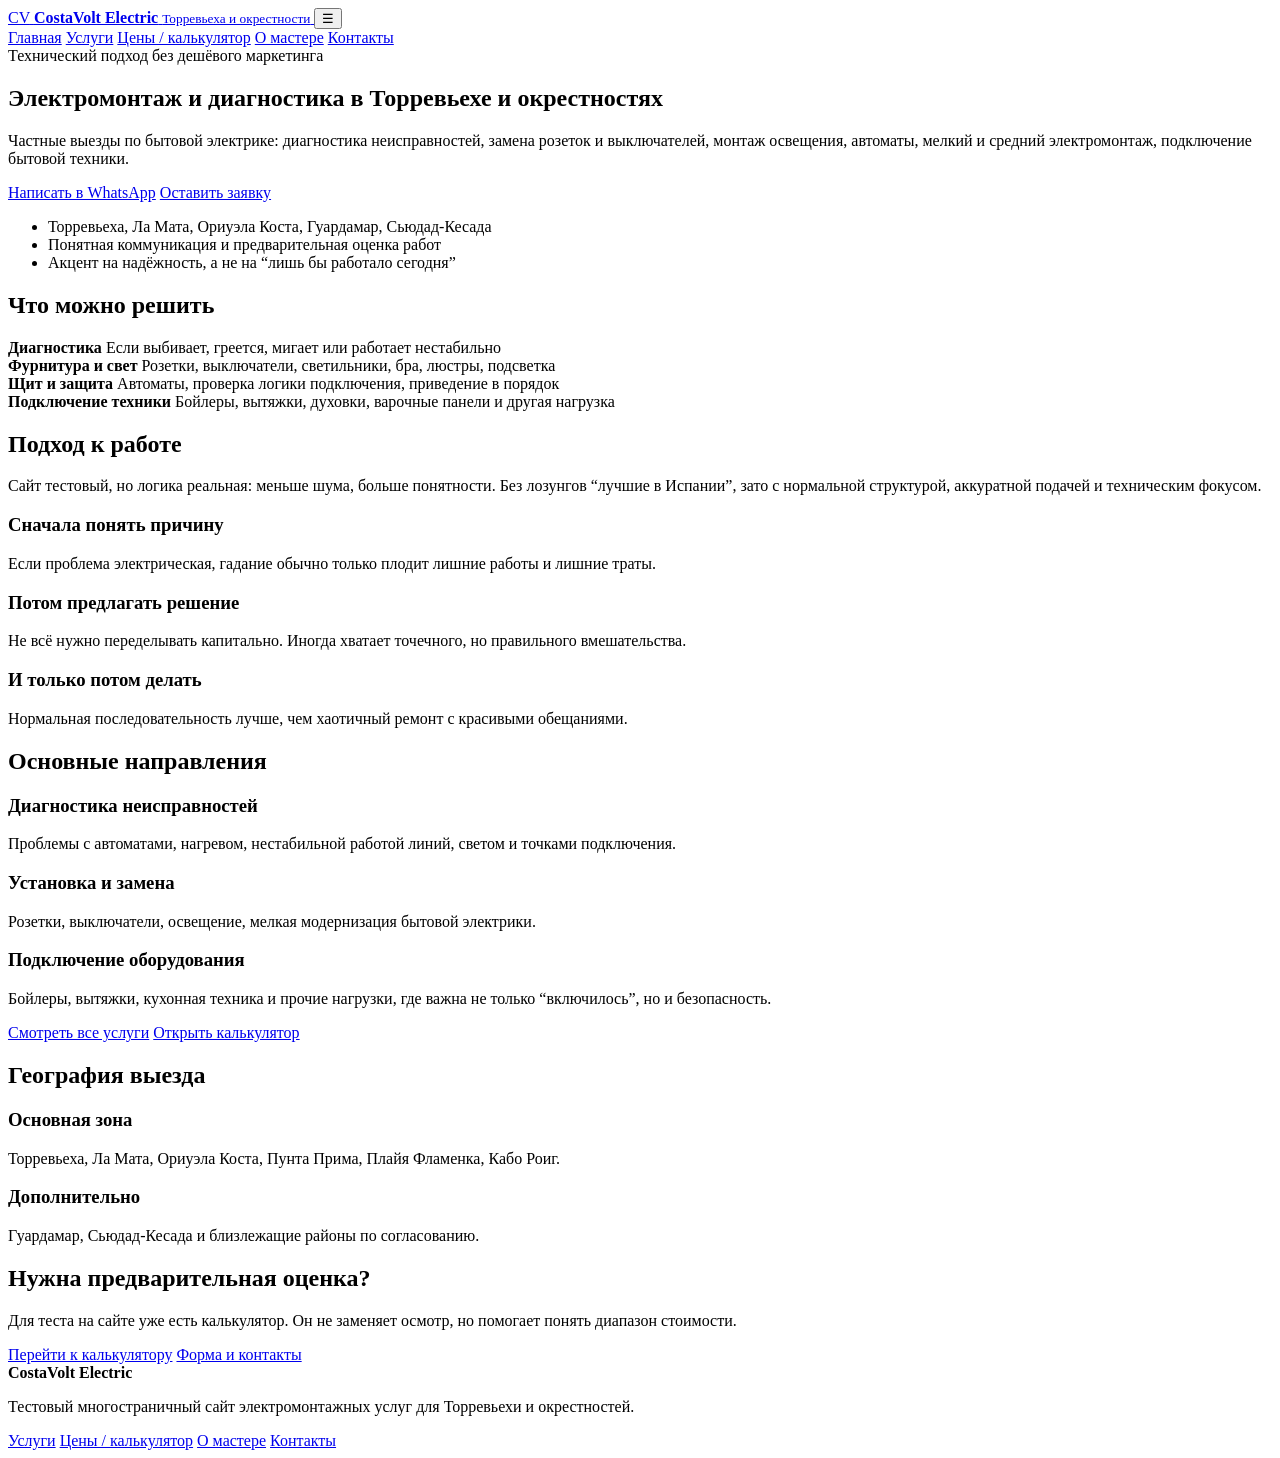
==== index.html @ 92b044f1 "Create index.html" ====
<!DOCTYPE html>
<html lang="ru">
<head>
  <meta charset="UTF-8" />
  <meta name="viewport" content="width=device-width, initial-scale=1.0" />
  <title>CostaVolt Electric — Электромонтаж и диагностика в Торревьехе</title>
  <meta name="description" content="Электромонтаж, диагностика, установка освещения, розеток, автоматов и подключение техники в Торревьехе и окрестностях." />
  <link rel="stylesheet" href="assets/css/style.css" />
</head>
<body>
  <header class="site-header">
    <div class="container header-wrap">
      <a class="brand" href="index.html">
        <span class="brand-mark">CV</span>
        <span class="brand-text">
          <strong>CostaVolt Electric</strong>
          <small>Торревьеха и окрестности</small>
        </span>
      </a>

      <button class="nav-toggle" id="navToggle" aria-label="Открыть меню">☰</button>

      <nav class="nav" id="mainNav">
        <a href="index.html" class="active">Главная</a>
        <a href="services.html">Услуги</a>
        <a href="pricing.html">Цены / калькулятор</a>
        <a href="about.html">О мастере</a>
        <a href="contacts.html">Контакты</a>
      </nav>
    </div>
  </header>

  <main>
    <section class="hero section">
      <div class="container hero-grid">
        <div>
          <div class="eyebrow">Технический подход без дешёвого маркетинга</div>
          <h1>Электромонтаж и диагностика в Торревьехе и окрестностях</h1>
          <p class="hero-text">
            Частные выезды по бытовой электрике: диагностика неисправностей, замена розеток и выключателей,
            монтаж освещения, автоматы, мелкий и средний электромонтаж, подключение бытовой техники.
          </p>

          <div class="hero-actions">
            <a class="btn btn-primary" href="https://wa.me/34612345678" target="_blank" rel="noopener">Написать в WhatsApp</a>
            <a class="btn btn-secondary" href="contacts.html">Оставить заявку</a>
          </div>

          <ul class="hero-list">
            <li>Торревьеха, Ла Мата, Ориуэла Коста, Гуардамар, Сьюдад-Кесада</li>
            <li>Понятная коммуникация и предварительная оценка работ</li>
            <li>Акцент на надёжность, а не на “лишь бы работало сегодня”</li>
          </ul>
        </div>

        <div class="hero-card">
          <h2>Что можно решить</h2>
          <div class="mini-cards">
            <div class="mini-card">
              <strong>Диагностика</strong>
              <span>Если выбивает, греется, мигает или работает нестабильно</span>
            </div>
            <div class="mini-card">
              <strong>Фурнитура и свет</strong>
              <span>Розетки, выключатели, светильники, бра, люстры, подсветка</span>
            </div>
            <div class="mini-card">
              <strong>Щит и защита</strong>
              <span>Автоматы, проверка логики подключения, приведение в порядок</span>
            </div>
            <div class="mini-card">
              <strong>Подключение техники</strong>
              <span>Бойлеры, вытяжки, духовки, варочные панели и другая нагрузка</span>
            </div>
          </div>
        </div>
      </div>
    </section>

    <section class="section section-alt">
      <div class="container">
        <div class="section-head">
          <h2>Подход к работе</h2>
          <p>
            Сайт тестовый, но логика реальная: меньше шума, больше понятности. Без лозунгов “лучшие в Испании”,
            зато с нормальной структурой, аккуратной подачей и техническим фокусом.
          </p>
        </div>

        <div class="grid grid-3">
          <article class="card">
            <h3>Сначала понять причину</h3>
            <p>Если проблема электрическая, гадание обычно только плодит лишние работы и лишние траты.</p>
          </article>

          <article class="card">
            <h3>Потом предлагать решение</h3>
            <p>Не всё нужно переделывать капитально. Иногда хватает точечного, но правильного вмешательства.</p>
          </article>

          <article class="card">
            <h3>И только потом делать</h3>
            <p>Нормальная последовательность лучше, чем хаотичный ремонт с красивыми обещаниями.</p>
          </article>
        </div>
      </div>
    </section>

    <section class="section">
      <div class="container">
        <div class="section-head">
          <h2>Основные направления</h2>
        </div>

        <div class="grid grid-3">
          <article class="card">
            <h3>Диагностика неисправностей</h3>
            <p>Проблемы с автоматами, нагревом, нестабильной работой линий, светом и точками подключения.</p>
          </article>

          <article class="card">
            <h3>Установка и замена</h3>
            <p>Розетки, выключатели, освещение, мелкая модернизация бытовой электрики.</p>
          </article>

          <article class="card">
            <h3>Подключение оборудования</h3>
            <p>Бойлеры, вытяжки, кухонная техника и прочие нагрузки, где важна не только “включилось”, но и безопасность.</p>
          </article>
        </div>

        <div class="section-actions">
          <a class="btn btn-secondary" href="services.html">Смотреть все услуги</a>
          <a class="btn btn-primary" href="pricing.html">Открыть калькулятор</a>
        </div>
      </div>
    </section>

    <section class="section section-alt">
      <div class="container">
        <div class="section-head">
          <h2>География выезда</h2>
        </div>

        <div class="grid grid-2">
          <div class="card">
            <h3>Основная зона</h3>
            <p>Торревьеха, Ла Мата, Ориуэла Коста, Пунта Прима, Плайя Фламенка, Кабо Роиг.</p>
          </div>
          <div class="card">
            <h3>Дополнительно</h3>
            <p>Гуардамар, Сьюдад-Кесада и близлежащие районы по согласованию.</p>
          </div>
        </div>
      </div>
    </section>

    <section class="section cta-section">
      <div class="container cta-box">
        <div>
          <h2>Нужна предварительная оценка?</h2>
          <p>
            Для теста на сайте уже есть калькулятор. Он не заменяет осмотр, но помогает понять диапазон стоимости.
          </p>
        </div>
        <div class="cta-actions">
          <a class="btn btn-primary" href="pricing.html">Перейти к калькулятору</a>
          <a class="btn btn-secondary" href="contacts.html">Форма и контакты</a>
        </div>
      </div>
    </section>
  </main>

  <footer class="site-footer">
    <div class="container footer-wrap">
      <div>
        <strong>CostaVolt Electric</strong>
        <p>Тестовый многостраничный сайт электромонтажных услуг для Торревьехи и окрестностей.</p>
      </div>
      <div class="footer-links">
        <a href="services.html">Услуги</a>
        <a href="pricing.html">Цены / калькулятор</a>
        <a href="about.html">О мастере</a>
        <a href="contacts.html">Контакты</a>
      </div>
    </div>
  </footer>

  <script src="assets/js/main.js"></script>
</body>
</html>
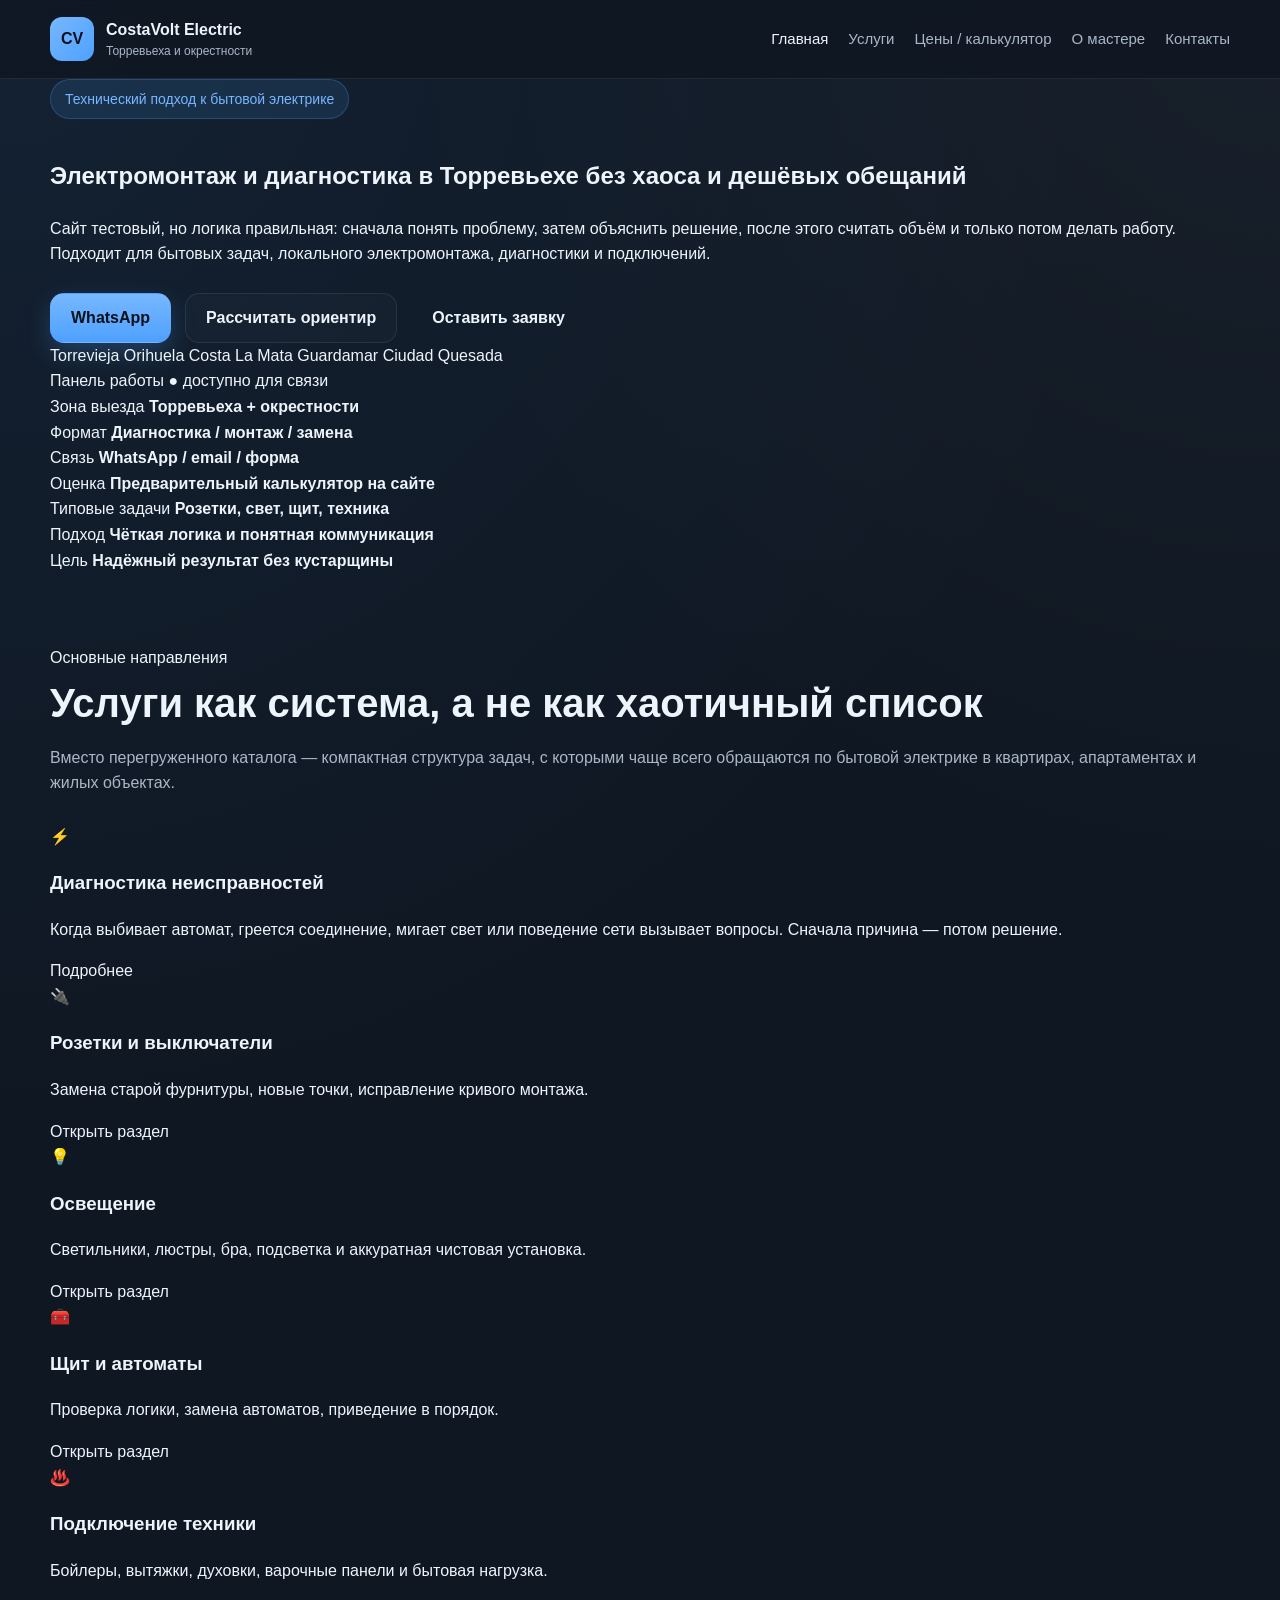
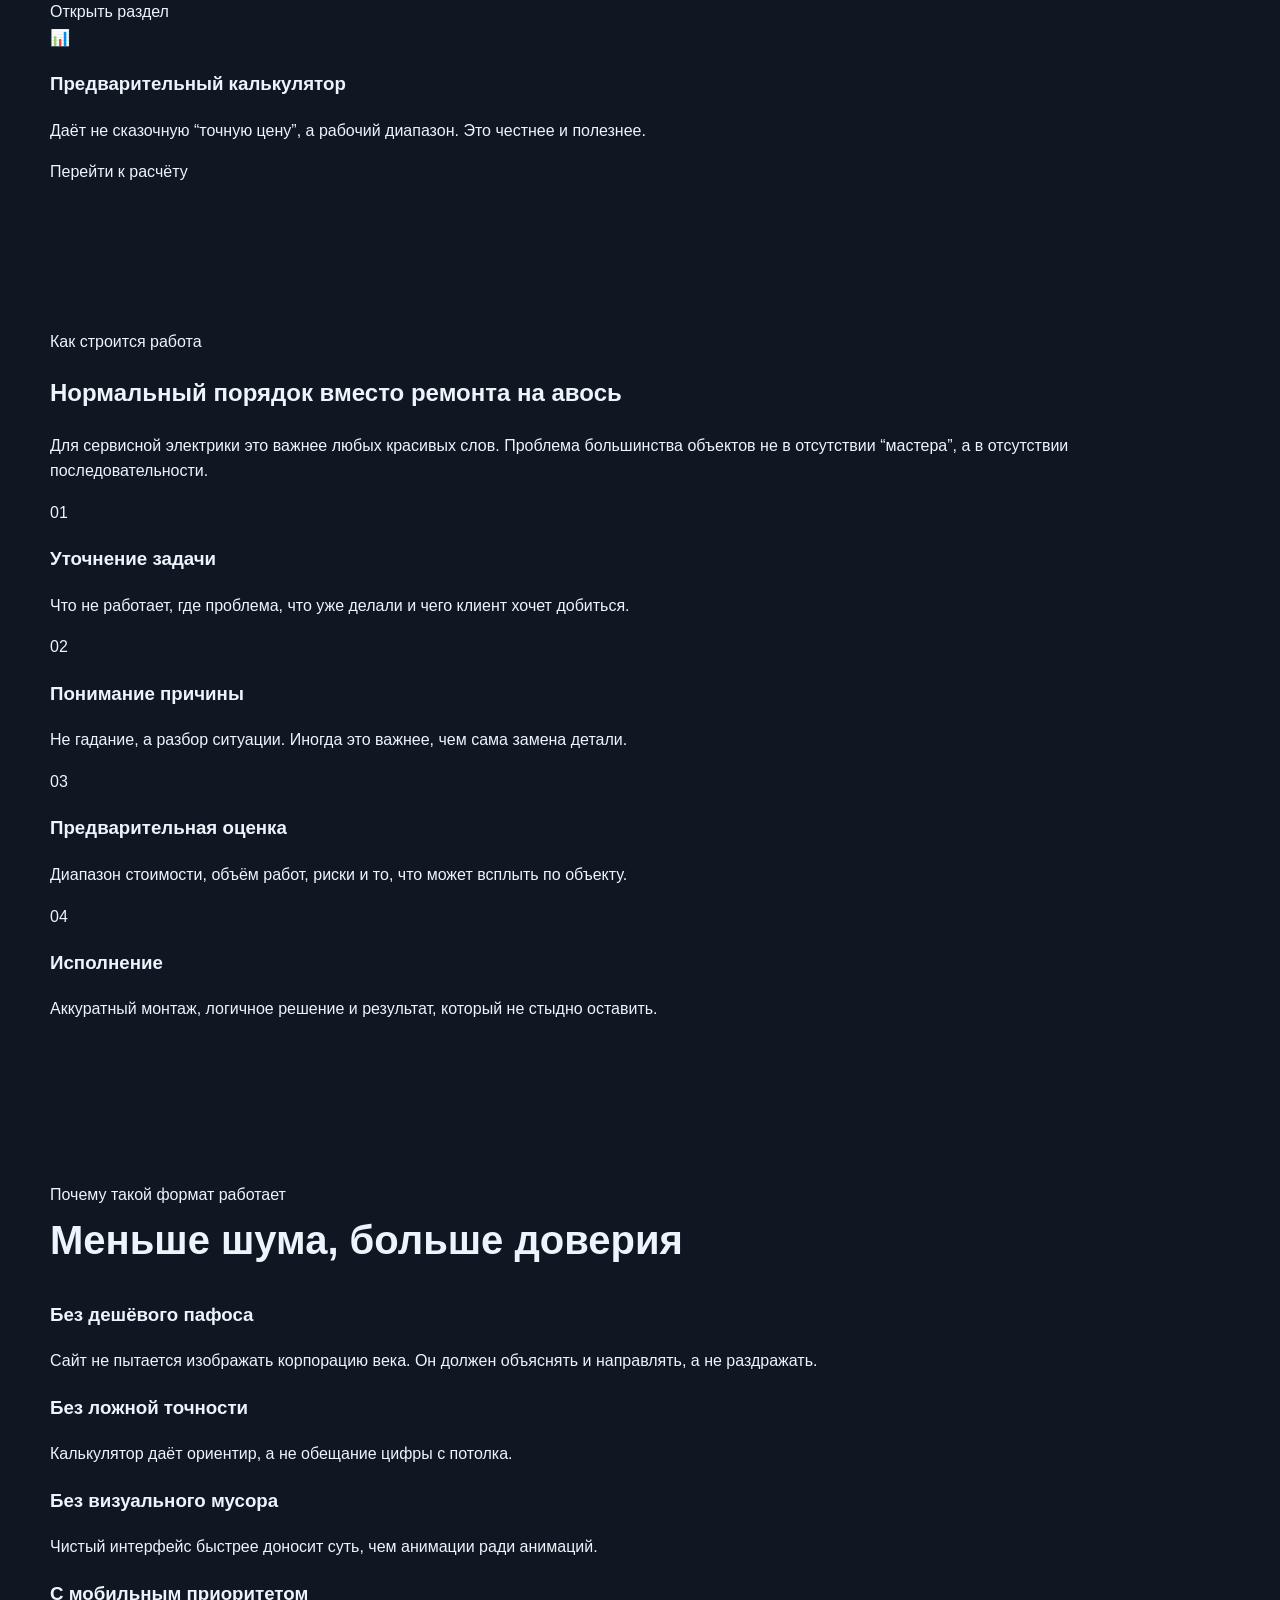
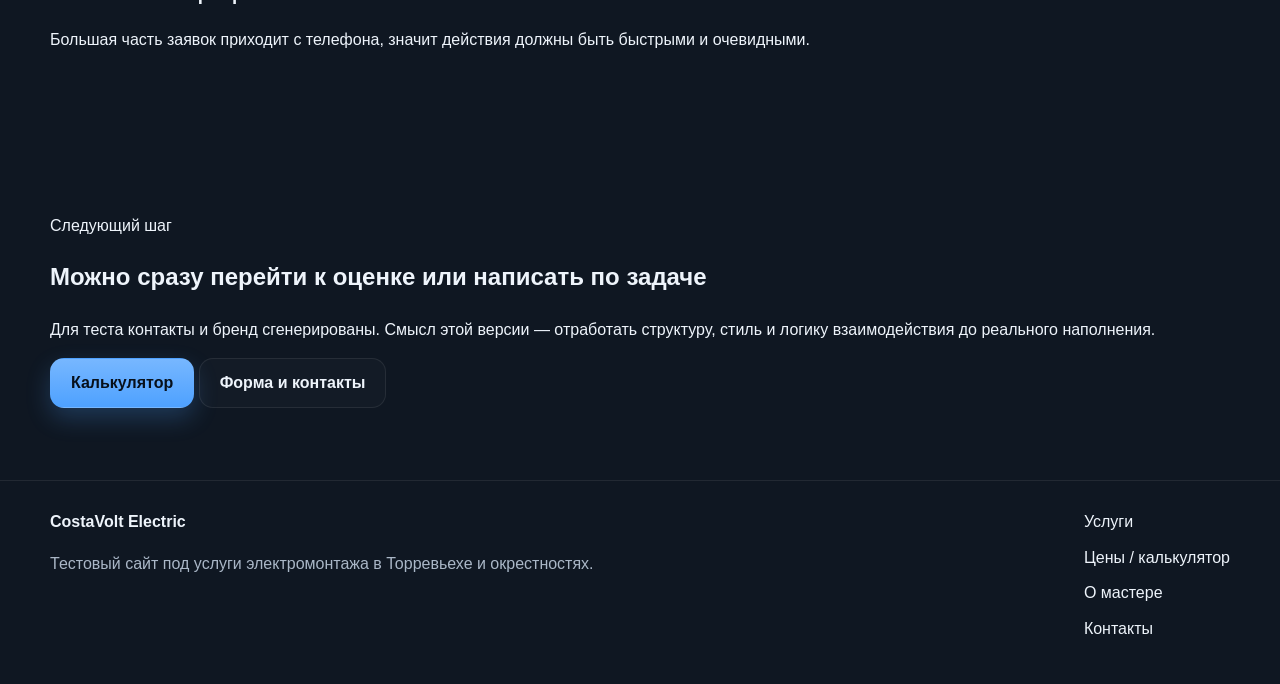
==== commit 2f267ba2: "Update index.html Change design fully" ====
--- a/index.html
+++ b/index.html
@@ -31,140 +31,224 @@
   </header>
 
   <main>
-    <section class="hero section">
-      <div class="container hero-grid">
-        <div>
-          <div class="eyebrow">Технический подход без дешёвого маркетинга</div>
-          <h1>Электромонтаж и диагностика в Торревьехе и окрестностях</h1>
-          <p class="hero-text">
-            Частные выезды по бытовой электрике: диагностика неисправностей, замена розеток и выключателей,
-            монтаж освещения, автоматы, мелкий и средний электромонтаж, подключение бытовой техники.
+    <section class="hero-v2">
+      <div class="container hero-layout">
+        <div class="hero-main">
+          <div class="eyebrow">Технический подход к бытовой электрике</div>
+          <h1>Электромонтаж и диагностика в Торревьехе без хаоса и дешёвых обещаний</h1>
+          <p class="hero-lead">
+            Сайт тестовый, но логика правильная: сначала понять проблему, затем объяснить решение,
+            после этого считать объём и только потом делать работу. Подходит для бытовых задач,
+            локального электромонтажа, диагностики и подключений.
           </p>
 
           <div class="hero-actions">
-            <a class="btn btn-primary" href="https://wa.me/34612345678" target="_blank" rel="noopener">Написать в WhatsApp</a>
-            <a class="btn btn-secondary" href="contacts.html">Оставить заявку</a>
-          </div>
-
-          <ul class="hero-list">
-            <li>Торревьеха, Ла Мата, Ориуэла Коста, Гуардамар, Сьюдад-Кесада</li>
-            <li>Понятная коммуникация и предварительная оценка работ</li>
-            <li>Акцент на надёжность, а не на “лишь бы работало сегодня”</li>
-          </ul>
-        </div>
-
-        <div class="hero-card">
-          <h2>Что можно решить</h2>
-          <div class="mini-cards">
-            <div class="mini-card">
-              <strong>Диагностика</strong>
-              <span>Если выбивает, греется, мигает или работает нестабильно</span>
-            </div>
-            <div class="mini-card">
-              <strong>Фурнитура и свет</strong>
-              <span>Розетки, выключатели, светильники, бра, люстры, подсветка</span>
-            </div>
-            <div class="mini-card">
-              <strong>Щит и защита</strong>
-              <span>Автоматы, проверка логики подключения, приведение в порядок</span>
-            </div>
-            <div class="mini-card">
-              <strong>Подключение техники</strong>
-              <span>Бойлеры, вытяжки, духовки, варочные панели и другая нагрузка</span>
-            </div>
-          </div>
-        </div>
-      </div>
-    </section>
-
-    <section class="section section-alt">
+            <a class="btn btn-primary" href="https://wa.me/34612345678" target="_blank" rel="noopener">WhatsApp</a>
+            <a class="btn btn-secondary" href="pricing.html">Рассчитать ориентир</a>
+            <a class="btn btn-ghost" href="contacts.html">Оставить заявку</a>
+          </div>
+
+          <div class="hero-badges">
+            <span>Torrevieja</span>
+            <span>Orihuela Costa</span>
+            <span>La Mata</span>
+            <span>Guardamar</span>
+            <span>Ciudad Quesada</span>
+          </div>
+        </div>
+
+        <aside class="hero-panel">
+          <div class="panel-top">
+            <span class="panel-label">Панель работы</span>
+            <span class="panel-status">● доступно для связи</span>
+          </div>
+
+          <div class="panel-grid">
+            <div class="panel-box">
+              <span class="panel-key">Зона выезда</span>
+              <strong>Торревьеха + окрестности</strong>
+            </div>
+
+            <div class="panel-box">
+              <span class="panel-key">Формат</span>
+              <strong>Диагностика / монтаж / замена</strong>
+            </div>
+
+            <div class="panel-box">
+              <span class="panel-key">Связь</span>
+              <strong>WhatsApp / email / форма</strong>
+            </div>
+
+            <div class="panel-box">
+              <span class="panel-key">Оценка</span>
+              <strong>Предварительный калькулятор на сайте</strong>
+            </div>
+          </div>
+
+          <div class="panel-list">
+            <div class="panel-line">
+              <span>Типовые задачи</span>
+              <strong>Розетки, свет, щит, техника</strong>
+            </div>
+            <div class="panel-line">
+              <span>Подход</span>
+              <strong>Чёткая логика и понятная коммуникация</strong>
+            </div>
+            <div class="panel-line">
+              <span>Цель</span>
+              <strong>Надёжный результат без кустарщины</strong>
+            </div>
+          </div>
+        </aside>
+      </div>
+    </section>
+
+    <section class="section section-soft">
+      <div class="container">
+        <div class="section-head wide-head">
+          <div>
+            <span class="section-kicker">Основные направления</span>
+            <h2>Услуги как система, а не как хаотичный список</h2>
+          </div>
+          <p>
+            Вместо перегруженного каталога — компактная структура задач, с которыми чаще всего обращаются
+            по бытовой электрике в квартирах, апартаментах и жилых объектах.
+          </p>
+        </div>
+
+        <div class="bento-grid">
+          <article class="bento-card bento-card-large">
+            <div class="bento-icon">⚡</div>
+            <h3>Диагностика неисправностей</h3>
+            <p>
+              Когда выбивает автомат, греется соединение, мигает свет или поведение сети вызывает вопросы.
+              Сначала причина — потом решение.
+            </p>
+            <a href="services.html">Подробнее</a>
+          </article>
+
+          <article class="bento-card">
+            <div class="bento-icon">🔌</div>
+            <h3>Розетки и выключатели</h3>
+            <p>Замена старой фурнитуры, новые точки, исправление кривого монтажа.</p>
+            <a href="services.html">Открыть раздел</a>
+          </article>
+
+          <article class="bento-card">
+            <div class="bento-icon">💡</div>
+            <h3>Освещение</h3>
+            <p>Светильники, люстры, бра, подсветка и аккуратная чистовая установка.</p>
+            <a href="services.html">Открыть раздел</a>
+          </article>
+
+          <article class="bento-card">
+            <div class="bento-icon">🧰</div>
+            <h3>Щит и автоматы</h3>
+            <p>Проверка логики, замена автоматов, приведение в порядок.</p>
+            <a href="services.html">Открыть раздел</a>
+          </article>
+
+          <article class="bento-card">
+            <div class="bento-icon">♨️</div>
+            <h3>Подключение техники</h3>
+            <p>Бойлеры, вытяжки, духовки, варочные панели и бытовая нагрузка.</p>
+            <a href="services.html">Открыть раздел</a>
+          </article>
+
+          <article class="bento-card bento-card-accent">
+            <div class="bento-icon">📊</div>
+            <h3>Предварительный калькулятор</h3>
+            <p>
+              Даёт не сказочную “точную цену”, а рабочий диапазон. Это честнее и полезнее.
+            </p>
+            <a href="pricing.html">Перейти к расчёту</a>
+          </article>
+        </div>
+      </div>
+    </section>
+
+    <section class="section">
+      <div class="container process-layout">
+        <div class="process-intro">
+          <span class="section-kicker">Как строится работа</span>
+          <h2>Нормальный порядок вместо ремонта на авось</h2>
+          <p>
+            Для сервисной электрики это важнее любых красивых слов.
+            Проблема большинства объектов не в отсутствии “мастера”, а в отсутствии последовательности.
+          </p>
+        </div>
+
+        <div class="process-steps">
+          <article class="step-card">
+            <span class="step-number">01</span>
+            <h3>Уточнение задачи</h3>
+            <p>Что не работает, где проблема, что уже делали и чего клиент хочет добиться.</p>
+          </article>
+
+          <article class="step-card">
+            <span class="step-number">02</span>
+            <h3>Понимание причины</h3>
+            <p>Не гадание, а разбор ситуации. Иногда это важнее, чем сама замена детали.</p>
+          </article>
+
+          <article class="step-card">
+            <span class="step-number">03</span>
+            <h3>Предварительная оценка</h3>
+            <p>Диапазон стоимости, объём работ, риски и то, что может всплыть по объекту.</p>
+          </article>
+
+          <article class="step-card">
+            <span class="step-number">04</span>
+            <h3>Исполнение</h3>
+            <p>Аккуратный монтаж, логичное решение и результат, который не стыдно оставить.</p>
+          </article>
+        </div>
+      </div>
+    </section>
+
+    <section class="section section-soft">
       <div class="container">
         <div class="section-head">
-          <h2>Подход к работе</h2>
+          <div>
+            <span class="section-kicker">Почему такой формат работает</span>
+            <h2>Меньше шума, больше доверия</h2>
+          </div>
+        </div>
+
+        <div class="trust-grid">
+          <article class="trust-card">
+            <h3>Без дешёвого пафоса</h3>
+            <p>Сайт не пытается изображать корпорацию века. Он должен объяснять и направлять, а не раздражать.</p>
+          </article>
+          <article class="trust-card">
+            <h3>Без ложной точности</h3>
+            <p>Калькулятор даёт ориентир, а не обещание цифры с потолка.</p>
+          </article>
+          <article class="trust-card">
+            <h3>Без визуального мусора</h3>
+            <p>Чистый интерфейс быстрее доносит суть, чем анимации ради анимаций.</p>
+          </article>
+          <article class="trust-card">
+            <h3>С мобильным приоритетом</h3>
+            <p>Большая часть заявок приходит с телефона, значит действия должны быть быстрыми и очевидными.</p>
+          </article>
+        </div>
+      </div>
+    </section>
+
+    <section class="section cta-v2">
+      <div class="container cta-shell">
+        <div class="cta-text">
+          <span class="section-kicker">Следующий шаг</span>
+          <h2>Можно сразу перейти к оценке или написать по задаче</h2>
           <p>
-            Сайт тестовый, но логика реальная: меньше шума, больше понятности. Без лозунгов “лучшие в Испании”,
-            зато с нормальной структурой, аккуратной подачей и техническим фокусом.
-          </p>
-        </div>
-
-        <div class="grid grid-3">
-          <article class="card">
-            <h3>Сначала понять причину</h3>
-            <p>Если проблема электрическая, гадание обычно только плодит лишние работы и лишние траты.</p>
-          </article>
-
-          <article class="card">
-            <h3>Потом предлагать решение</h3>
-            <p>Не всё нужно переделывать капитально. Иногда хватает точечного, но правильного вмешательства.</p>
-          </article>
-
-          <article class="card">
-            <h3>И только потом делать</h3>
-            <p>Нормальная последовательность лучше, чем хаотичный ремонт с красивыми обещаниями.</p>
-          </article>
-        </div>
-      </div>
-    </section>
-
-    <section class="section">
-      <div class="container">
-        <div class="section-head">
-          <h2>Основные направления</h2>
-        </div>
-
-        <div class="grid grid-3">
-          <article class="card">
-            <h3>Диагностика неисправностей</h3>
-            <p>Проблемы с автоматами, нагревом, нестабильной работой линий, светом и точками подключения.</p>
-          </article>
-
-          <article class="card">
-            <h3>Установка и замена</h3>
-            <p>Розетки, выключатели, освещение, мелкая модернизация бытовой электрики.</p>
-          </article>
-
-          <article class="card">
-            <h3>Подключение оборудования</h3>
-            <p>Бойлеры, вытяжки, кухонная техника и прочие нагрузки, где важна не только “включилось”, но и безопасность.</p>
-          </article>
-        </div>
-
-        <div class="section-actions">
-          <a class="btn btn-secondary" href="services.html">Смотреть все услуги</a>
-          <a class="btn btn-primary" href="pricing.html">Открыть калькулятор</a>
-        </div>
-      </div>
-    </section>
-
-    <section class="section section-alt">
-      <div class="container">
-        <div class="section-head">
-          <h2>География выезда</h2>
-        </div>
-
-        <div class="grid grid-2">
-          <div class="card">
-            <h3>Основная зона</h3>
-            <p>Торревьеха, Ла Мата, Ориуэла Коста, Пунта Прима, Плайя Фламенка, Кабо Роиг.</p>
-          </div>
-          <div class="card">
-            <h3>Дополнительно</h3>
-            <p>Гуардамар, Сьюдад-Кесада и близлежащие районы по согласованию.</p>
-          </div>
-        </div>
-      </div>
-    </section>
-
-    <section class="section cta-section">
-      <div class="container cta-box">
-        <div>
-          <h2>Нужна предварительная оценка?</h2>
-          <p>
-            Для теста на сайте уже есть калькулятор. Он не заменяет осмотр, но помогает понять диапазон стоимости.
-          </p>
-        </div>
-        <div class="cta-actions">
-          <a class="btn btn-primary" href="pricing.html">Перейти к калькулятору</a>
+            Для теста контакты и бренд сгенерированы. Смысл этой версии — отработать структуру,
+            стиль и логику взаимодействия до реального наполнения.
+          </p>
+        </div>
+
+        <div class="cta-buttons">
+          <a class="btn btn-primary" href="pricing.html">Калькулятор</a>
           <a class="btn btn-secondary" href="contacts.html">Форма и контакты</a>
         </div>
       </div>
@@ -175,7 +259,7 @@
     <div class="container footer-wrap">
       <div>
         <strong>CostaVolt Electric</strong>
-        <p>Тестовый многостраничный сайт электромонтажных услуг для Торревьехи и окрестностей.</p>
+        <p>Тестовый сайт под услуги электромонтажа в Торревьехе и окрестностях.</p>
       </div>
       <div class="footer-links">
         <a href="services.html">Услуги</a>
--- a/assets/css/style.css
+++ b/assets/css/style.css
@@ -0,0 +1,461 @@
+:root {
+  --bg: #0f1722;
+  --bg-2: #131d2b;
+  --surface: #172233;
+  --surface-2: #1d2a3f;
+  --text: #eef4fb;
+  --muted: #aab7c7;
+  --line: rgba(255, 255, 255, 0.08);
+  --accent: #4ea1ff;
+  --accent-2: #77b7ff;
+  --success: #37c48e;
+  --danger: #ff7e7e;
+  --shadow: 0 18px 50px rgba(0, 0, 0, 0.28);
+  --radius: 18px;
+  --max: 1180px;
+}
+
+* {
+  box-sizing: border-box;
+}
+
+html {
+  scroll-behavior: smooth;
+}
+
+body {
+  margin: 0;
+  font-family: Inter, Arial, sans-serif;
+  color: var(--text);
+  background:
+    radial-gradient(circle at top left, rgba(78, 161, 255, 0.08), transparent 28%),
+    radial-gradient(circle at top right, rgba(255, 255, 255, 0.04), transparent 22%),
+    var(--bg);
+  line-height: 1.6;
+}
+
+a {
+  color: inherit;
+  text-decoration: none;
+}
+
+button,
+input,
+textarea,
+select {
+  font: inherit;
+}
+
+.container {
+  width: min(calc(100% - 32px), var(--max));
+  margin: 0 auto;
+}
+
+.narrow {
+  width: min(calc(100% - 32px), 820px);
+  margin: 0 auto;
+}
+
+.section {
+  padding: 72px 0;
+}
+
+.section-alt {
+  background: rgba(255, 255, 255, 0.02);
+}
+
+.site-header {
+  position: sticky;
+  top: 0;
+  z-index: 1000;
+  background: rgba(15, 23, 34, 0.82);
+  backdrop-filter: blur(10px);
+  border-bottom: 1px solid var(--line);
+}
+
+.header-wrap {
+  min-height: 78px;
+  display: flex;
+  align-items: center;
+  justify-content: space-between;
+  gap: 18px;
+}
+
+.brand {
+  display: flex;
+  align-items: center;
+  gap: 12px;
+}
+
+.brand-mark {
+  width: 44px;
+  height: 44px;
+  border-radius: 12px;
+  display: grid;
+  place-items: center;
+  font-weight: 700;
+  background: linear-gradient(135deg, var(--accent-2), var(--accent));
+  color: #08111b;
+}
+
+.brand-text {
+  display: flex;
+  flex-direction: column;
+}
+
+.brand-text strong {
+  font-size: 16px;
+}
+
+.brand-text small {
+  color: var(--muted);
+  font-size: 12px;
+}
+
+.nav {
+  display: flex;
+  gap: 20px;
+  align-items: center;
+}
+
+.nav a {
+  color: var(--muted);
+  font-size: 15px;
+}
+
+.nav a:hover,
+.nav a.active {
+  color: var(--text);
+}
+
+.nav-toggle {
+  display: none;
+  border: 1px solid var(--line);
+  background: transparent;
+  color: var(--text);
+  border-radius: 12px;
+  padding: 10px 14px;
+  cursor: pointer;
+}
+
+.hero-grid {
+  display: grid;
+  grid-template-columns: 1.2fr 0.8fr;
+  gap: 24px;
+  align-items: start;
+}
+
+.hero h1,
+.page-hero h1,
+.thanks-card h1 {
+  margin: 0 0 16px;
+  font-size: clamp(34px, 5vw, 56px);
+  line-height: 1.08;
+  letter-spacing: -0.03em;
+}
+
+.hero-text,
+.page-hero p,
+.thanks-card p {
+  color: var(--muted);
+  font-size: 18px;
+  margin: 0;
+}
+
+.eyebrow {
+  display: inline-flex;
+  padding: 8px 14px;
+  border-radius: 999px;
+  background: rgba(78, 161, 255, 0.12);
+  color: var(--accent-2);
+  border: 1px solid rgba(78, 161, 255, 0.25);
+  margin-bottom: 18px;
+  font-size: 14px;
+}
+
+.hero-actions,
+.section-actions,
+.contact-actions,
+.thanks-actions,
+.cta-actions {
+  display: flex;
+  flex-wrap: wrap;
+  gap: 14px;
+  margin-top: 26px;
+}
+
+.btn {
+  display: inline-flex;
+  align-items: center;
+  justify-content: center;
+  min-height: 50px;
+  padding: 0 20px;
+  border-radius: 14px;
+  border: 1px solid transparent;
+  transition: 0.2s ease;
+  font-weight: 600;
+}
+
+.btn:hover {
+  transform: translateY(-2px);
+}
+
+.btn-primary {
+  background: linear-gradient(180deg, var(--accent-2), var(--accent));
+  color: #07101b;
+  box-shadow: 0 10px 24px rgba(78, 161, 255, 0.24);
+}
+
+.btn-secondary {
+  border-color: var(--line);
+  background: rgba(255, 255, 255, 0.02);
+  color: var(--text);
+}
+
+.hero-list {
+  margin: 24px 0 0;
+  padding-left: 18px;
+  color: var(--muted);
+}
+
+.hero-card,
+.card,
+.cta-box,
+.thanks-card {
+  background: linear-gradient(180deg, rgba(255,255,255,0.03), rgba(255,255,255,0.015));
+  border: 1px solid var(--line);
+  border-radius: var(--radius);
+  box-shadow: var(--shadow);
+}
+
+.hero-card,
+.card,
+.thanks-card {
+  padding: 28px;
+}
+
+.hero-card h2,
+.card h2,
+.card h3,
+.cta-box h2 {
+  margin-top: 0;
+}
+
+.mini-cards {
+  display: grid;
+  gap: 14px;
+}
+
+.mini-card {
+  padding: 18px;
+  border-radius: 14px;
+  background: rgba(255,255,255,0.025);
+  border: 1px solid var(--line);
+}
+
+.mini-card strong {
+  display: block;
+  margin-bottom: 8px;
+}
+
+.mini-card span {
+  color: var(--muted);
+}
+
+.section-head {
+  margin-bottom: 28px;
+}
+
+.section-head h2 {
+  margin: 0 0 10px;
+  font-size: clamp(28px, 4vw, 40px);
+}
+
+.section-head p {
+  margin: 0;
+  color: var(--muted);
+}
+
+.grid {
+  display: grid;
+  gap: 20px;
+}
+
+.grid-2 {
+  grid-template-columns: repeat(2, 1fr);
+}
+
+.grid-3 {
+  grid-template-columns: repeat(3, 1fr);
+}
+
+.card p,
+.card li,
+.form-note {
+  color: var(--muted);
+}
+
+.feature-list {
+  margin: 0;
+  padding-left: 18px;
+}
+
+.feature-list li + li {
+  margin-top: 8px;
+}
+
+.price-list {
+  display: grid;
+  gap: 10px;
+}
+
+.price-row {
+  display: flex;
+  justify-content: space-between;
+  gap: 20px;
+  padding: 14px 0;
+  border-bottom: 1px solid var(--line);
+}
+
+.price-row:last-child {
+  border-bottom: 0;
+}
+
+.price-row strong {
+  color: var(--accent-2);
+  white-space: nowrap;
+}
+
+.calc-form,
+.contact-form {
+  display: grid;
+  gap: 14px;
+}
+
+.calc-form label,
+.contact-form label {
+  display: grid;
+  gap: 8px;
+  color: var(--text);
+}
+
+input,
+textarea,
+select {
+  width: 100%;
+  border-radius: 14px;
+  border: 1px solid var(--line);
+  background: rgba(255,255,255,0.03);
+  color: var(--text);
+  padding: 14px 16px;
+  outline: none;
+}
+
+input:focus,
+textarea:focus,
+select:focus {
+  border-color: rgba(78, 161, 255, 0.55);
+}
+
+.calc-result {
+  margin-top: 22px;
+  padding: 18px;
+  border-radius: 14px;
+  background: rgba(78, 161, 255, 0.08);
+  border: 1px solid rgba(78, 161, 255, 0.2);
+}
+
+.calc-result h3 {
+  margin-top: 0;
+}
+
+.contact-list {
+  display: grid;
+  gap: 14px;
+}
+
+.contact-item {
+  padding: 16px;
+  border-radius: 14px;
+  background: rgba(255,255,255,0.025);
+  border: 1px solid var(--line);
+}
+
+.contact-item strong {
+  display: block;
+  margin-bottom: 6px;
+}
+
+.cta-box {
+  padding: 30px;
+  display: flex;
+  justify-content: space-between;
+  gap: 24px;
+  align-items: center;
+}
+
+.site-footer {
+  border-top: 1px solid var(--line);
+  padding: 28px 0 42px;
+}
+
+.footer-wrap {
+  display: flex;
+  justify-content: space-between;
+  gap: 24px;
+  align-items: start;
+}
+
+.footer-wrap p {
+  color: var(--muted);
+  margin-bottom: 0;
+}
+
+.footer-links {
+  display: grid;
+  gap: 10px;
+}
+
+.thanks-page {
+  min-height: 100vh;
+  display: flex;
+  align-items: center;
+  padding: 40px 0;
+}
+
+.thanks-card {
+  text-align: center;
+}
+
+@media (max-width: 960px) {
+  .hero-grid,
+  .grid-2,
+  .grid-3,
+  .cta-box,
+  .footer-wrap {
+    grid-template-columns: 1fr;
+    flex-direction: column;
+  }
+
+  .nav {
+    position: absolute;
+    top: 78px;
+    right: 16px;
+    left: 16px;
+    background: var(--bg-2);
+    border: 1px solid var(--line);
+    border-radius: 16px;
+    padding: 16px;
+    display: none;
+    flex-direction: column;
+    align-items: flex-start;
+  }
+
+  .nav.open {
+    display: flex;
+  }
+
+  .nav-toggle {
+    display: inline-flex;
+  }
+}
